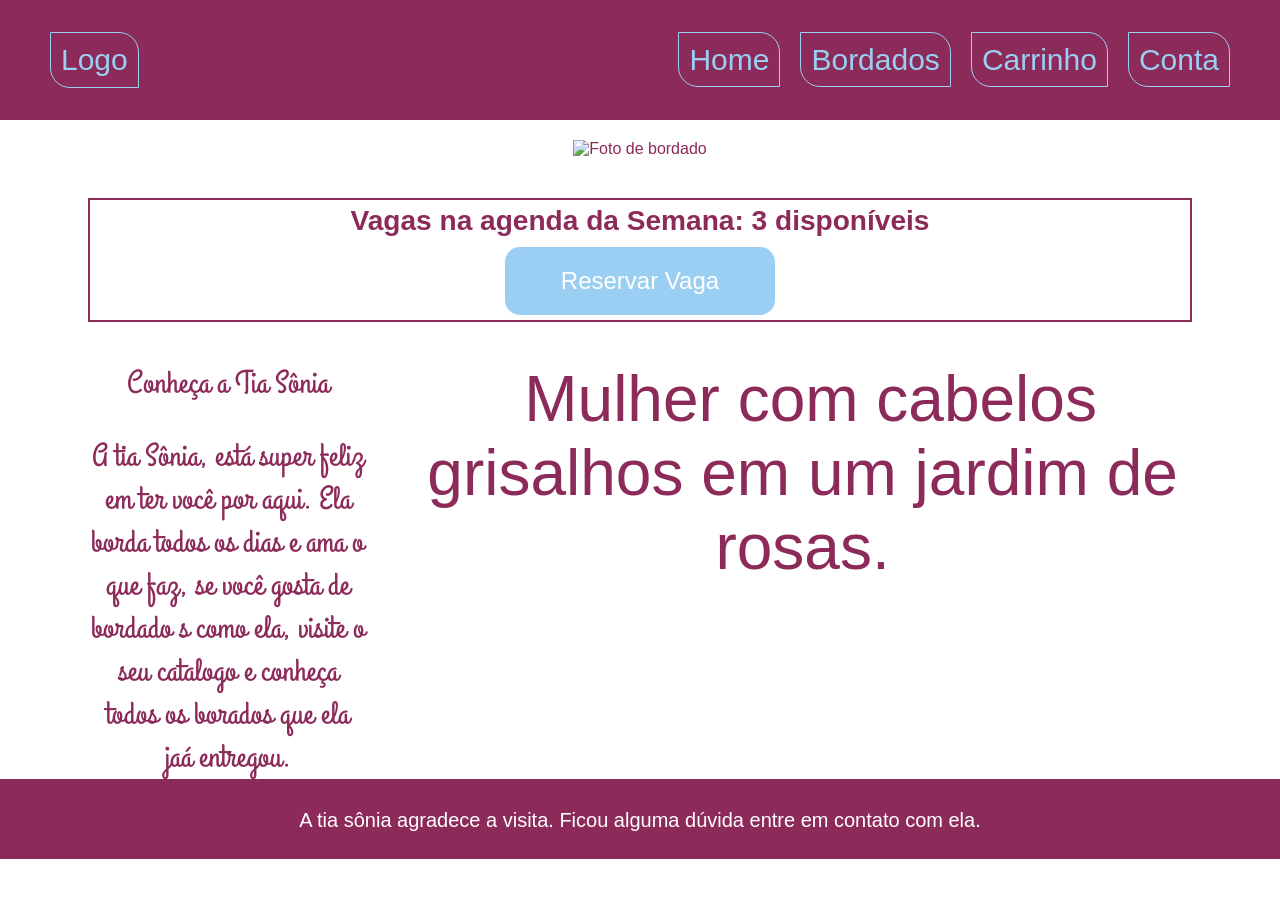
==== bordados-tia-sonia/index.html @ 29f514b5 "reorganizacao de projetos" ====
<!DOCTYPE html>
<html lang="en">
<head>
    <meta charset="UTF-8">
    <meta name="viewport" content="width=device-width, initial-scale=1.0">
    <link rel="stylesheet" href="style.css">
    <title>Sônia Bordados</title>
</head>
<body>
    <header>
        <nav class="menu">
            <a href="">Logo</a>
             <ul>
                <li><a href="http://">Home</a></li>
                <li><a href="http://">Bordados</a></li>
                <li><a href="http://">Carrinho</a></li>
                <li><a href="http://">Conta</a></li>
            </ul>
        </nav>
    </header>
    <main>
        <article>
            <section class="banner">
                <img src="/img/banner.png" alt="Foto de bordado" class="banner__image">
            </section>
            <section class="reservas">
                <h3>Vagas na agenda da Semana: 3 disponíveis</h3>
                <button>Reservar Vaga</button>
            </section>
            <section class="sobre">
                <aside class="sobre__texto">
                    <h1 class="sobre__texto__fonte">Conheça a Tia Sônia</h1>
                    <p  class="sobre__texto__fonte">A tia Sônia, está super feliz em ter você por aqui. Ela borda todos os dias e ama o que faz, se você gosta de bordado s como ela, visite o seu catalogo e conheça todos os borados que ela jaá entregou.  </p>
                </aside>
                <aside>
                    <img src="/img/tia-sonia.png" alt="Mulher com cabelos grisalhos em um jardim de rosas." class="tia-sonia">
                </aside>
            </section>
        </article>

    </main>
    <footer>
        <nav><p class="texto-footer">A tia sônia agradece a visita. Ficou alguma dúvida entre em contato com ela. </p></nav>
    </footer>
</body>
</html>
---- bordados-tia-sonia/style.css ----
@import url('https://fonts.googleapis.com/css2?family=Grand+Hotel&display=swap');


*{
    margin: 0;
    padding: 0;
    color: #8c2B59;
    font-family: Inter, sans-serif ;
}

header {
    width: 100%px;
    height: 120px;
    background-color: #8c2B59;
}
nav{
    margin: 0px 50px;
}

.menu{
    height: 120px;
    color: #9ACEF2;
    display: flex;
    align-items: center;
    justify-content: space-between;
    font-size: 30px;
}
a, a:visited{
    text-decoration: none;
    color: #9ACEF2;
    padding: 10px;
    border: 1px solid;
    border-radius: 0px 20px 0px 20px;
} 

ul{
    display: flex;
    list-style: none;
    gap: 20px;
}
button:hover{
    color: #9ACEF2;
    background-color: #8c2B59;
}
a:hover{
    background-color: #9ACEF2;
    color: #8c2B59;
    border-radius: 0px 20px 0px 20px;
}
main{
    text-align: center;
}

.banner__image{
    width: 1100px;
}
.reservas{
    width: 1100px;
    height: 120px;
    border: #8c2B59 2px solid;
    text-align: center;
    display: flex;
    flex-direction: column;
    justify-content: center;
    align-items: center;
    gap: 10px;
    font-size: 24px;
}
button{
    width: 270px;
    background-color: #9ACEF2;
    color: #FFFFFF;
    padding: 20px 40px;
    border-radius: 15px;
    border: none;
    font-size: 24px;
}

article{
    margin-top: 20px;
    display: flex;
    flex-direction: column;
    align-items: center;
    gap: 40px;
}


.sobre{
    width: 1100px;
    display: flex;
    justify-content: center;
    gap: 50px;
    font-size: 64px;

}
.sobre__texto{
    width: 550px;
    font-size:32px;
    display: flex;
    flex-direction: column;
    gap: 30px;
}

.sobre__texto__fonte{
  font-family: "Grand Hotel", cursive;
  font-weight: 400;
  font-style: normal;
}

.tia-sonia{
    width: 500px;
    border-radius: 150px 40px 10px 40px;
}

footer{
    width: 100%px;
    height:80px;
    background-color: #8c2B59;
    text-align: center;
}

.texto-footer{
   padding-top: 30px;
   color: #FFFFFF;
   font-size: 20px;
   
}
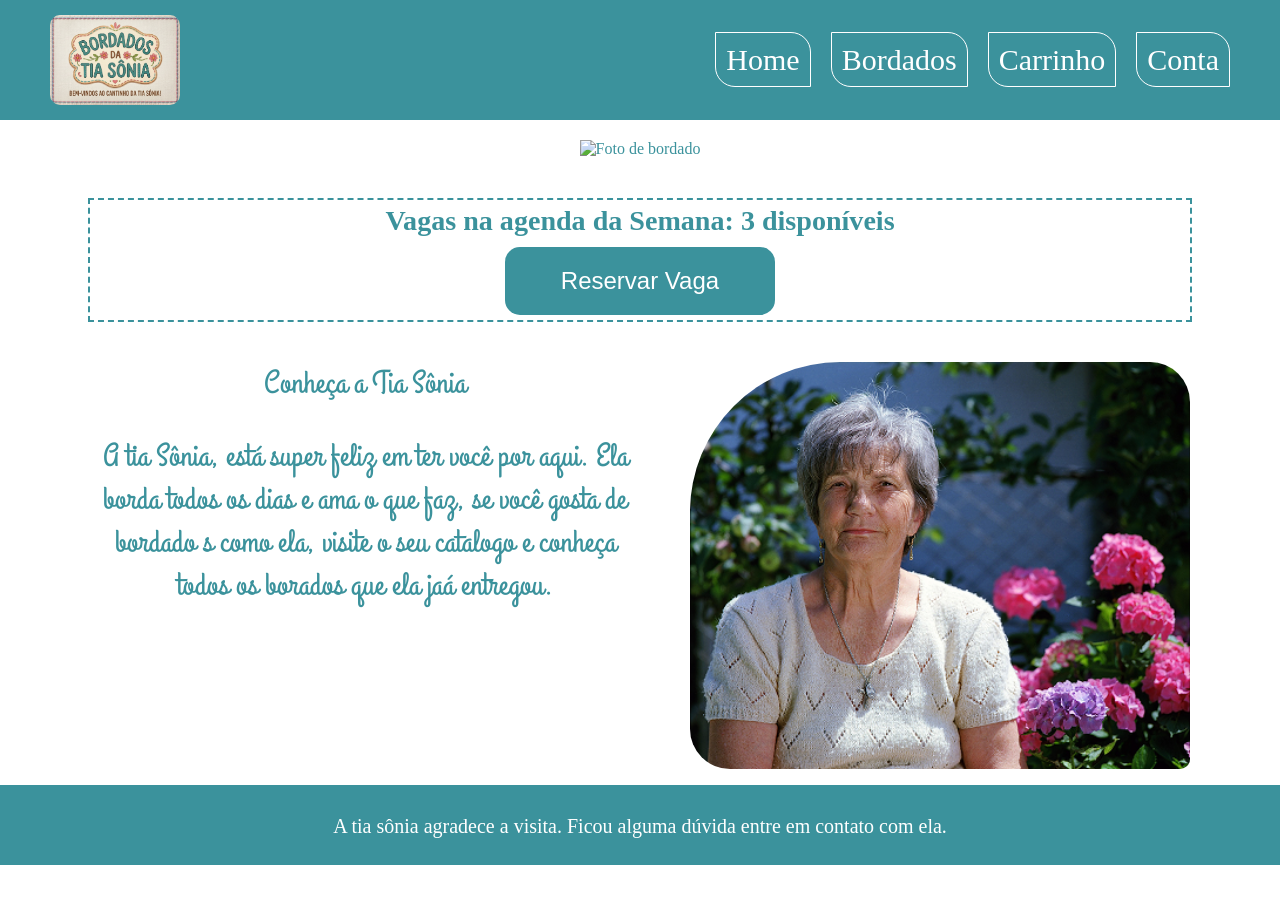
==== commit db52cdf3: "adicionando tela de bordados" ====
--- a/bordados-tia-sonia/index.html
+++ b/bordados-tia-sonia/index.html
@@ -4,15 +4,16 @@
     <meta charset="UTF-8">
     <meta name="viewport" content="width=device-width, initial-scale=1.0">
     <link rel="stylesheet" href="style.css">
+    
     <title>Sônia Bordados</title>
 </head>
 <body>
     <header>
         <nav class="menu">
-            <a href="">Logo</a>
+            <img src="img/logo-tia-sonia.png" alt="Logo da Tia Sônia">
              <ul>
                 <li><a href="http://">Home</a></li>
-                <li><a href="http://">Bordados</a></li>
+                <li><a href="bordados.html">Bordados</a></li>
                 <li><a href="http://">Carrinho</a></li>
                 <li><a href="http://">Conta</a></li>
             </ul>
@@ -21,7 +22,7 @@
     <main>
         <article>
             <section class="banner">
-                <img src="/img/banner.png" alt="Foto de bordado" class="banner__image">
+                <img src="img/banner.png" alt="Foto de bordado" class="banner__image">
             </section>
             <section class="reservas">
                 <h3>Vagas na agenda da Semana: 3 disponíveis</h3>
@@ -33,11 +34,10 @@
                     <p  class="sobre__texto__fonte">A tia Sônia, está super feliz em ter você por aqui. Ela borda todos os dias e ama o que faz, se você gosta de bordado s como ela, visite o seu catalogo e conheça todos os borados que ela jaá entregou.  </p>
                 </aside>
                 <aside>
-                    <img src="/img/tia-sonia.png" alt="Mulher com cabelos grisalhos em um jardim de rosas." class="tia-sonia">
+                    <img src="img/tia-sonia.png" alt="Mulher com cabelos grisalhos em um jardim de rosas." class="tia-sonia">
                 </aside>
             </section>
         </article>
-
     </main>
     <footer>
         <nav><p class="texto-footer">A tia sônia agradece a visita. Ficou alguma dúvida entre em contato com ela. </p></nav>
--- a/bordados-tia-sonia/style.css
+++ b/bordados-tia-sonia/style.css
@@ -1,17 +1,21 @@
-@import url('https://fonts.googleapis.com/css2?family=Grand+Hotel&display=swap');
+@import url('https://fonts.googleapis.com/css2?family=Grand+Hotel&family=Nunito:ital,wght@0,200..1000;1,200..1000&display=swap');
 
 
 *{
     margin: 0;
     padding: 0;
-    color: #8c2B59;
-    font-family: Inter, sans-serif ;
+    color: #3B929C;
+
 }
 
+
+body{
+        font-family: "Nunito" sans-serif;
+}
 header {
     width: 100%px;
     height: 120px;
-    background-color: #8c2B59;
+    background-color: #3B929C;
 }
 nav{
     margin: 0px 50px;
@@ -19,15 +23,15 @@
 
 .menu{
     height: 120px;
-    color: #9ACEF2;
+    color: #FFFFFF;
     display: flex;
     align-items: center;
     justify-content: space-between;
     font-size: 30px;
-}
+} 
 a, a:visited{
     text-decoration: none;
-    color: #9ACEF2;
+    color: #FFFFFF;
     padding: 10px;
     border: 1px solid;
     border-radius: 0px 20px 0px 20px;
@@ -39,12 +43,13 @@
     gap: 20px;
 }
 button:hover{
-    color: #9ACEF2;
-    background-color: #8c2B59;
+    color: #FFFFFF;
+    background-color: #D16B6F;
 }
 a:hover{
-    background-color: #9ACEF2;
-    color: #8c2B59;
+    background-color: #D16B6F;
+    color: #FFFFFF;
+    border-color: #D16B6F;
     border-radius: 0px 20px 0px 20px;
 }
 main{
@@ -57,7 +62,7 @@
 .reservas{
     width: 1100px;
     height: 120px;
-    border: #8c2B59 2px solid;
+    border: #3B929C 2px dashed;
     text-align: center;
     display: flex;
     flex-direction: column;
@@ -68,7 +73,7 @@
 }
 button{
     width: 270px;
-    background-color: #9ACEF2;
+    background-color: #3B929C;
     color: #FFFFFF;
     padding: 20px 40px;
     border-radius: 15px;
@@ -115,7 +120,7 @@
 footer{
     width: 100%px;
     height:80px;
-    background-color: #8c2B59;
+    background-color: #3B929C;
     text-align: center;
 }
 
@@ -125,3 +130,15 @@
    font-size: 20px;
    
 }
+
+
+.menu img{
+    width: 130px; 
+    border-radius:  10px;  
+}
+
+
+
+
+
+
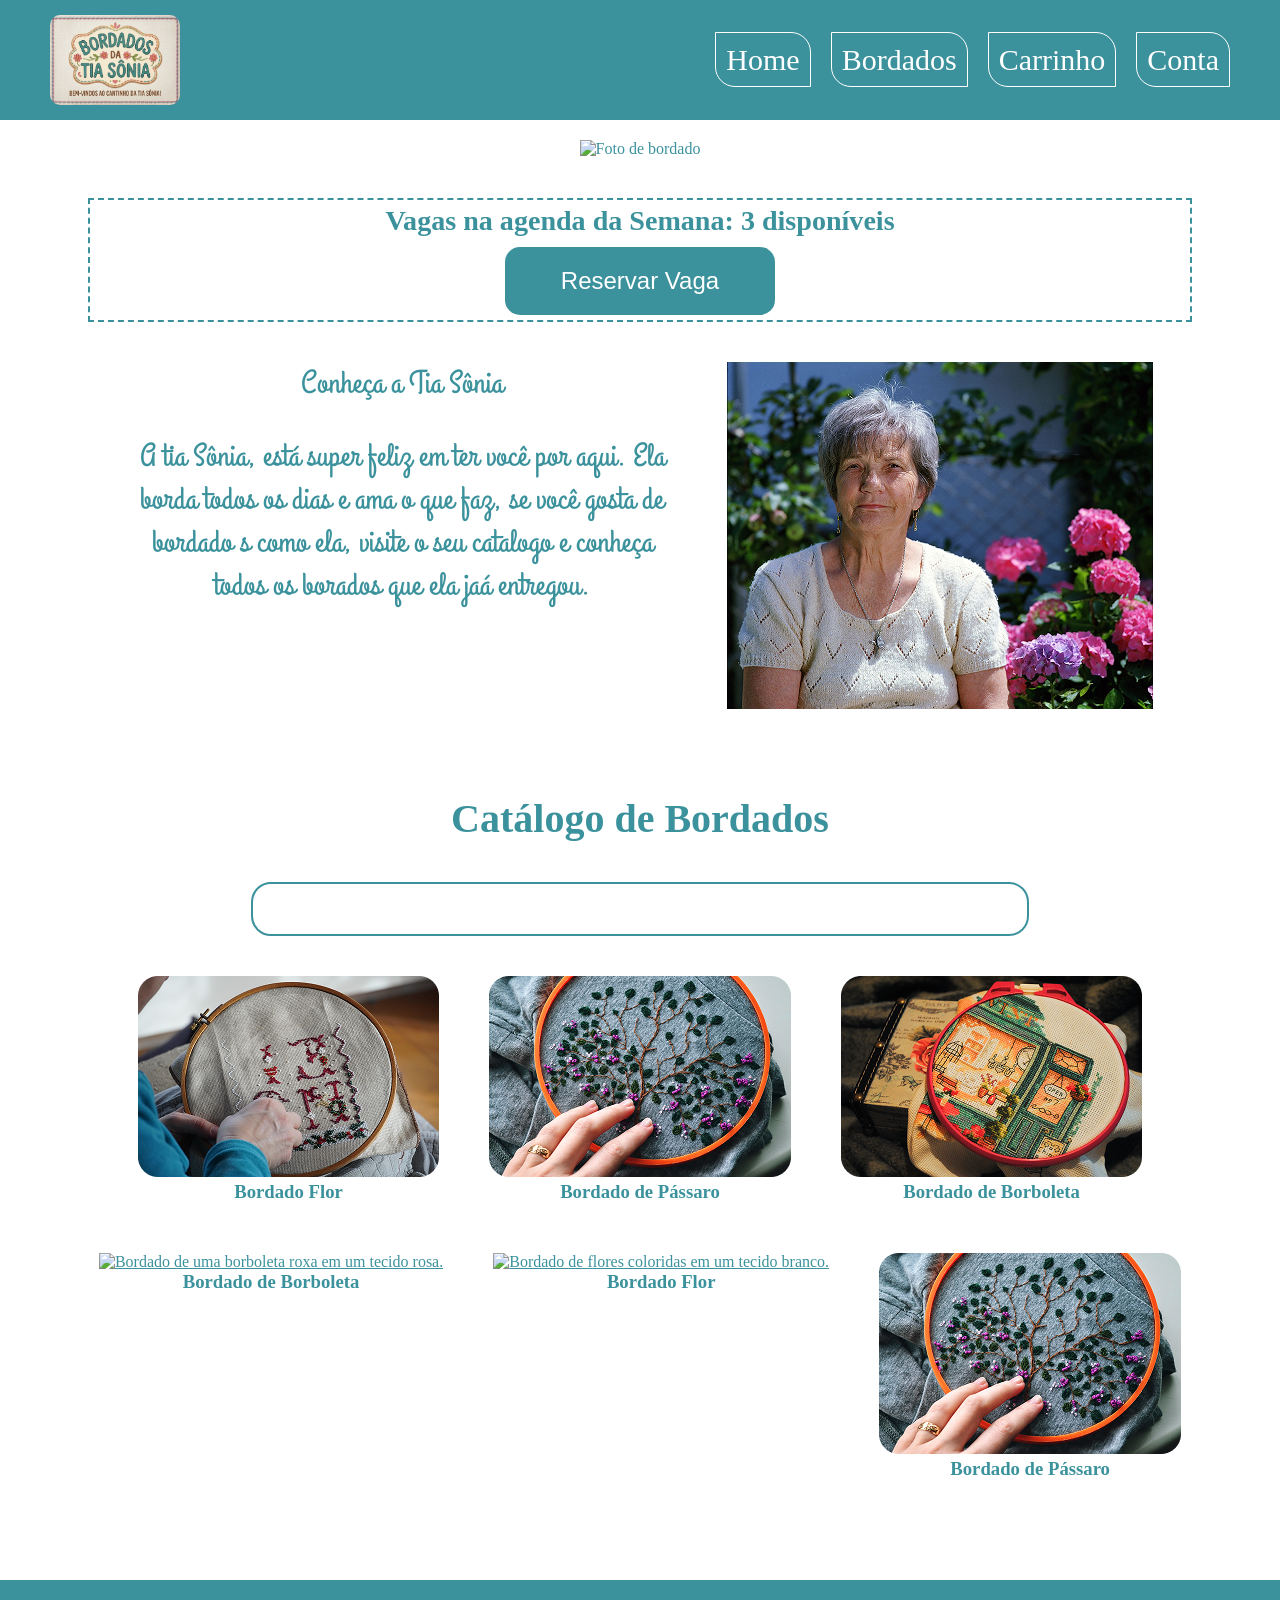
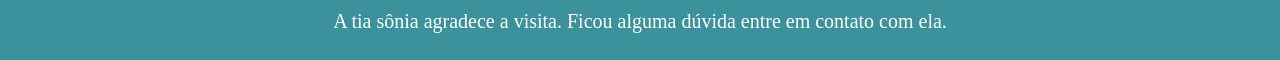
==== commit c0ab5c5c: "feature: Atualizando a tela de borados e criando a vizualizacao dos detalhes do produto" ====
--- a/bordados-tia-sonia/index.html
+++ b/bordados-tia-sonia/index.html
@@ -1,46 +1,102 @@
 <!DOCTYPE html>
-<html lang="en">
+<html lang="pt-br">
 <head>
     <meta charset="UTF-8">
     <meta name="viewport" content="width=device-width, initial-scale=1.0">
     <link rel="stylesheet" href="style.css">
-    
+    <link rel="stylesheet" href="https://cdnjs.cloudflare.com/ajax/libs/font-awesome/7.0.1/css/all.min.css" integrity="sha512-2SwdPD6INVrV/lHTZbO2nodKhrnDdJK9/kg2XD1r9uGqPo1cUbujc+IYdlYdEErWNu69gVcYgdxlmVmzTWnetw==" crossorigin="anonymous" referrerpolicy="no-referrer" />
     <title>Sônia Bordados</title>
 </head>
+
 <body>
     <header>
         <nav class="menu">
-            <img src="img/logo-tia-sonia.png" alt="Logo da Tia Sônia">
-             <ul>
-                <li><a href="http://">Home</a></li>
-                <li><a href="bordados.html">Bordados</a></li>
-                <li><a href="http://">Carrinho</a></li>
-                <li><a href="http://">Conta</a></li>
+            <img id="logo" src="img/logo-tia-sonia.png" alt="Logo da Tia Sônia">
+            <ul>
+                <li><a class="menu__item" href="#home">Home</a></li>
+                <li><a class="menu__item" href="#bordados">Bordados</a></li>
+                <li><a class="menu__item" href="http://">Carrinho</a></li>
+                <li><a class="menu__item" href="http://">Conta</a></li>
             </ul>
         </nav>
     </header>
     <main>
-        <article>
+        <article id="home">
             <section class="banner">
                 <img src="img/banner.png" alt="Foto de bordado" class="banner__image">
             </section>
             <section class="reservas">
-                <h3>Vagas na agenda da Semana: 3 disponíveis</h3>
-                <button>Reservar Vaga</button>
+                <h3 id="reservas__titulo">Vagas na agenda da Semana: 3 disponíveis</h3>
+                <button id="reservas__botao">Reservar Vaga</button>
             </section>
             <section class="sobre">
                 <aside class="sobre__texto">
                     <h1 class="sobre__texto__fonte">Conheça a Tia Sônia</h1>
-                    <p  class="sobre__texto__fonte">A tia Sônia, está super feliz em ter você por aqui. Ela borda todos os dias e ama o que faz, se você gosta de bordado s como ela, visite o seu catalogo e conheça todos os borados que ela jaá entregou.  </p>
+                    <p class="sobre__texto__fonte">A tia Sônia, está super feliz em ter você por aqui. Ela borda todos
+                        os dias e ama o que faz, se você gosta de bordado s como ela, visite o seu catalogo e conheça
+                        todos os borados que ela jaá entregou. </p>
                 </aside>
                 <aside>
-                    <img src="img/tia-sonia.png" alt="Mulher com cabelos grisalhos em um jardim de rosas." class="tia-sonia">
+                    <img src="img/tia-sonia.png" alt="Mulher com cabelos grisalhos em um jardim de rosas."
+                        class="foto-tia-sonia">
                 </aside>
+            </section>
+        </article>
+        <article id="bordados">
+            <h2>Catálogo de Bordados</h2>
+            <section>
+                <form class="container-busca">
+                    <input type="text" class="campo-busca">
+                    <button type="submit" class="botao-busca">
+                        <i class="fa fa-search"></i>
+                    </button>
+                </form>
+            </section>
+            <section class="catalogo-bordados">
+                <div class="item-bordado">
+                    <a href="bordado1.html">
+                        <img src="img/bordado-01.png" alt="Bordado de flores coloridas em um tecido branco.">
+                    </a>
+                    <h3>Bordado Flor</h3>
+                </div>
+                <div class="item-bordado">
+                    <a href="bordado2.html">
+                        <img src="img/bordado-02.png" alt="Bordado de um pássaro azul em um tecido bege.">
+                    </a>
+                    <h3>Bordado de Pássaro</h3>
+                </div>
+                <div class="item-bordado">
+                    <a href="bordado3.html">
+                        <img src="img/bordado-03.png" alt="Bordado de uma borboleta roxa em um tecido rosa.">
+                    </a>
+                    <h3>Bordado de Borboleta</h3>
+                </div>
+                <div class="item-bordado">
+                    <a href="bordado4.html">
+                        <img src="img/bordado-04.png" alt="Bordado de uma borboleta roxa em um tecido rosa.">
+                    </a>
+                    <h3>Bordado de Borboleta</h3>
+                </div>
+                <div class="item-bordado">
+                    <a href="bordado5.html">
+                        <img src="img/bordado-05.png" alt="Bordado de flores coloridas em um tecido branco.">
+                    </a>
+                    <h3>Bordado Flor</h3>
+                </div>
+                <div class="item-bordado">
+                    <a href="bordado2.html">
+                        <img src="img/bordado-02.png" alt="Bordado de um pássaro azul em um tecido bege.">
+                    </a>
+                    <h3>Bordado de Pássaro</h3>
+                </div>
             </section>
         </article>
     </main>
     <footer>
-        <nav><p class="texto-footer">A tia sônia agradece a visita. Ficou alguma dúvida entre em contato com ela. </p></nav>
+        <nav>
+            <p class="texto-footer">A tia sônia agradece a visita. Ficou alguma dúvida entre em contato com ela. </p>
+        </nav>
     </footer>
 </body>
+
 </html>
--- a/bordados-tia-sonia/style.css
+++ b/bordados-tia-sonia/style.css
@@ -1,7 +1,7 @@
 @import url('https://fonts.googleapis.com/css2?family=Grand+Hotel&family=Nunito:ital,wght@0,200..1000;1,200..1000&display=swap');
 
 
-*{
+* {
     margin: 0;
     padding: 0;
     color: #3B929C;
@@ -9,57 +9,65 @@
 }
 
 
-body{
-        font-family: "Nunito" sans-serif;
-}
+main {
+    font-family: "Nunito" sans-serif;
+    width: 1100px;
+    margin: auto;
+    color: #3B929C;
+}
+
 header {
-    width: 100%px;
+    width: 100%;
     height: 120px;
     background-color: #3B929C;
-}
-nav{
-    margin: 0px 50px;
-}
-
-.menu{
+    position: fixed;
+    top: 0;
+}
+#home{
+    scroll-margin-top: 140px;
+}
+
+.menu {
     height: 120px;
     color: #FFFFFF;
     display: flex;
     align-items: center;
     justify-content: space-between;
     font-size: 30px;
-} 
-a, a:visited{
+    margin: 0px 50px;
+}
+
+.menu__item {
     text-decoration: none;
     color: #FFFFFF;
     padding: 10px;
     border: 1px solid;
     border-radius: 0px 20px 0px 20px;
-} 
-
-ul{
+}
+
+ul {
     display: flex;
     list-style: none;
     gap: 20px;
 }
-button:hover{
-    color: #FFFFFF;
-    background-color: #D16B6F;
-}
-a:hover{
+
+.menu__item:hover {
     background-color: #D16B6F;
     color: #FFFFFF;
     border-color: #D16B6F;
     border-radius: 0px 20px 0px 20px;
 }
-main{
-    text-align: center;
-}
-
-.banner__image{
-    width: 1100px;
-}
-.reservas{
+
+main {
+    text-align: center;
+    margin-top: 140px;
+}
+
+.banner__image {
+    width: 1100px;
+}
+
+.reservas {
     width: 1100px;
     height: 120px;
     border: #3B929C 2px dashed;
@@ -71,7 +79,8 @@
     gap: 10px;
     font-size: 24px;
 }
-button{
+
+#reservas__botao {
     width: 270px;
     background-color: #3B929C;
     color: #FFFFFF;
@@ -81,7 +90,12 @@
     font-size: 24px;
 }
 
-article{
+#reservas__botao:hover {
+    color: #FFFFFF;
+    background-color: #D16B6F;
+}
+
+article {
     margin-top: 20px;
     display: flex;
     flex-direction: column;
@@ -90,7 +104,7 @@
 }
 
 
-.sobre{
+.sobre {
     width: 1100px;
     display: flex;
     justify-content: center;
@@ -98,47 +112,93 @@
     font-size: 64px;
 
 }
-.sobre__texto{
+
+.sobre__texto {
     width: 550px;
-    font-size:32px;
+    font-size: 32px;
     display: flex;
     flex-direction: column;
     gap: 30px;
 }
 
-.sobre__texto__fonte{
-  font-family: "Grand Hotel", cursive;
-  font-weight: 400;
-  font-style: normal;
-}
-
-.tia-sonia{
+.sobre__texto__fonte {
+    font-family: "Grand Hotel", cursive;
+    font-weight: 400;
+    font-style: normal;
+}
+
+.tia-sonia {
     width: 500px;
     border-radius: 150px 40px 10px 40px;
 }
 
-footer{
+
+
+#logo{
+    width: 130px;
+    border-radius: 10px;
+}
+
+
+.container-busca {
+    display: flex;
+    border: 2px solid #3B929C;
+    border-radius: 20px;
+    width: 764px;
+    height: 40px;
+    padding: 5px;
+}
+
+.campo-busca {
+    border: none;
+    flex: 1;
+    outline: none;
+}
+
+.botao-busca {
+    background-color: transparent;
+    border: none;
+    font-size: 30px;
+    cursor: pointer;
+    color: #3B929C;
+}
+
+
+.catalogo-bordados {
+    display: flex;
+    flex-wrap: wrap;
+    gap: 50px;
+    justify-content: center;
+}
+
+
+
+.item-bordado:hover {
+    transform: scale(1.2);
+    transition: transform 0.3s ease;
+}
+
+
+h2 {
+    text-align: center;
+    margin-top: 50px;
+    font-size: 40px;
+}
+#bordados {
+    scroll-margin-top: 100px;
+}
+
+footer {
     width: 100%px;
-    height:80px;
+    height: 80px;
     background-color: #3B929C;
     text-align: center;
-}
-
-.texto-footer{
-   padding-top: 30px;
-   color: #FFFFFF;
-   font-size: 20px;
-   
-}
-
-
-.menu img{
-    width: 130px; 
-    border-radius:  10px;  
-}
-
-
-
-
-
-
+    margin-top: 100px;
+}
+
+.texto-footer {
+    padding-top: 30px;
+    color: #FFFFFF;
+    font-size: 20px;
+
+}
